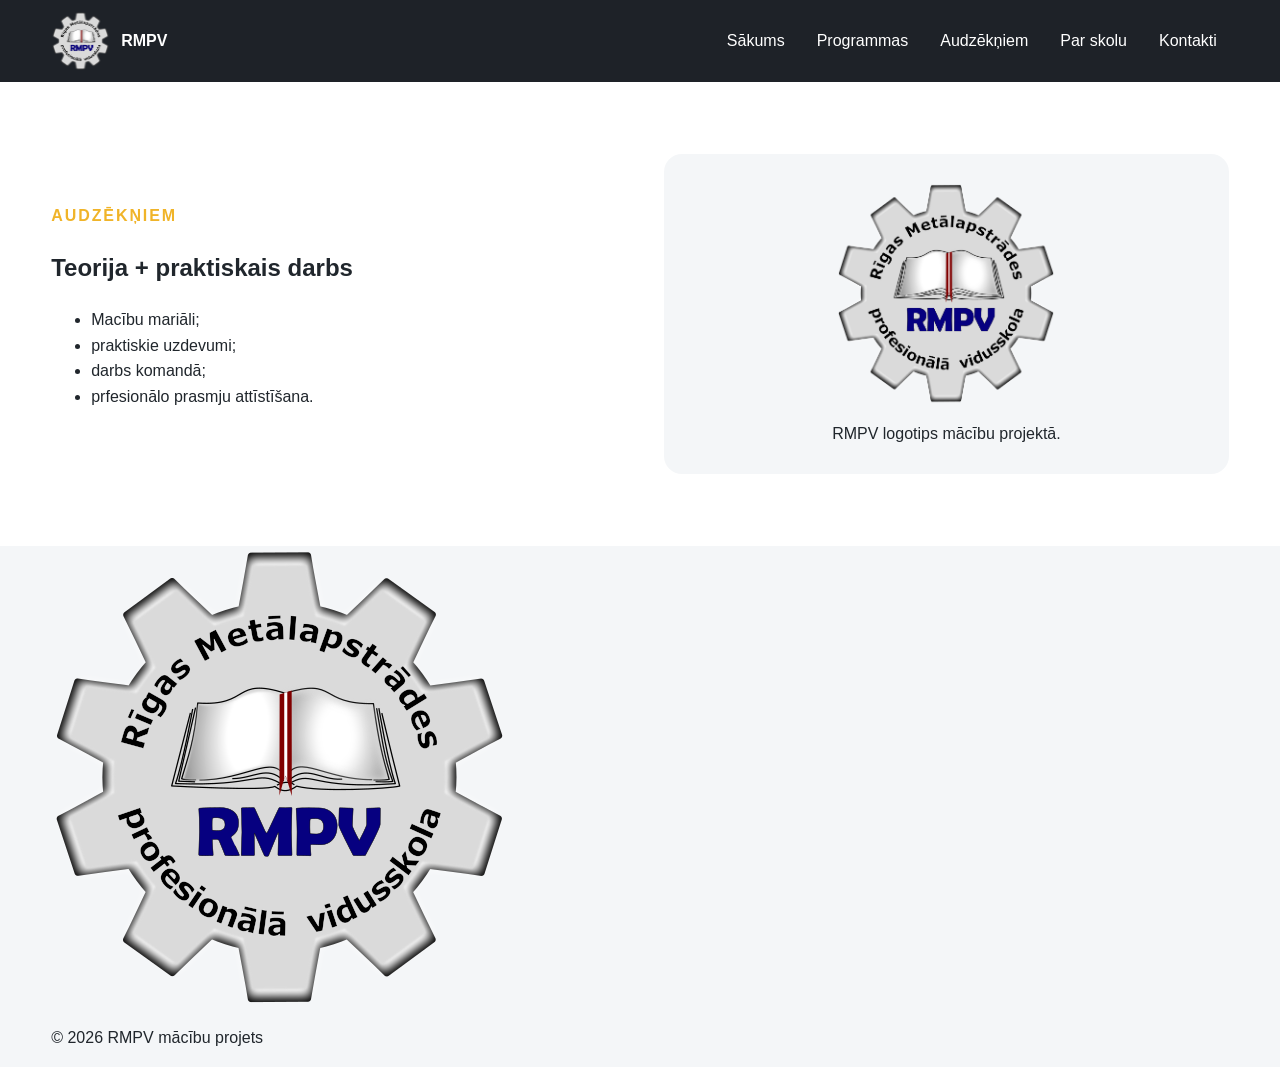
==== audzekniem.html @ 12efbd63 "Initial commit" ====
<!DOCTYPE html>
<html lang="lv">
<head>
    <meta charset="UTF-8">
    <meta name="viewport" content="width=device-width, initial-scale=1.0">
    <meta name="description" content="RMPV HTML un CSS macību projekts">
    <meta name="keywords" content="RMPV, HTML, CSS, programmēšana">
    <title>RMPV | Audzēkņiem</title>
    <link rel="icon" href="assets/favicon.svg" type="image/svg+xml">
    <link rel="stylesheet" href="css/audzekniem.css">
</head>
<body>
    <header class="site-header">
        <div class="container navbar">
            <a class="brand" href="index.html">
                <img class="brand-logo" src="assets/rmpv-logo.png" alt="RMPV logotips">
                <span>RMPV</span>
            </a>

            <nav aria-label="Galvenā navigācija">
                <ul class="nav-links">
                    <li><a href="index.html">Sākums</a></li>
                    <li><a href="programmas.html">Programmas</a></li>
                    <li><a class="active" aria-current="page" href="audzekniem.html">Audzēkņiem</a></li>
                    <li><a href="par-skolu.html">Par skolu</a></li>
                    <li><a href="kontakti.html">Kontakti</a></li>
                </ul>
            </nav>
        </div>
    </header>

    <main>
        <section class="section alt" id="audzekniem">
            <div class="container two-col">
                <div>
                    <span class="eyebrow">Audzēkņiem</span>
                    <h2>Teorija + praktiskais darbs</h2>
                    <ul>
                        <li>Macību mariāli;</li>
                        <li>praktiskie uzdevumi;</li>
                        <li>darbs komandā;</li>
                        <li>prfesionālo prasmju attīstīšana.</li>
                    </ul>
                </div>
                <figure class="logo-card">
                    <img src="assets/rmpv-logo.png" alt="RMPV logotips">
                    <figcaption>RMPV logotips mācību projektā.</figcaption>
                </figure>
            </div>
        </section>

    </main>

    <footer class="site-footer">
        <div class="container footer-row">
            <img src="assets/rmpv-logo.png" alt="RMPV logotips">
            <p>&copy; 2026 RMPV mācību projets</p>
        </div>
    </footer>
    
</body>
</html>
---- css/audzekniem.css ----
* {
    box-sizing: border-box;
}

html {
    scroll-behavior: smooth;
}

body {
    margin: 0;
    font-family: Arial, sans-serif;
    line-height: 1.6;
    color: #20262c;
    background: #f4f6f8;
}

img {
    display: block;
    max-width: 100%;
}

.alt {
    background: white;
}

.brand {
    display: flex;
    align-items: center;
    gap: 12px;
    color: white;
    font-weight: 800;
    text-decoration: none;
}

.brand-logo {
    width: 58px;
    height: 58px;
    object-fit: contain;
}

.container {
    width: min(92%, 1180px);
    margin-inline: auto;
}

.eyebrow {
    color: #f0b429;
    font-weight: 900;
    letter-spacing: 0.12em;
    text-transform: uppercase;
}

.logo-card {
    margin: 0;
    padding: 28px;
    text-align: center;
    background: #f4f6f8;
    border-radius: 18px;
}

.logo-card img {
    width: 220px;
    margin: 0 auto 16px;
}

.navbar {
    min-height: 82px;
    display: flex;
    align-items: center;
    justify-content: space-between;
    gap: 24px;
}

.nav-links {
    display: flex;
    flex-wrap: wrap;
    gap: 8px;
    margin: 0;
    padding: 0;
    list-style: none;
}

.nav-links a {
    padding: 10px 12px;
    color: white;
    text-decoration: none;
    border-radius: 10px;
}

.nav-links a:hover,
.nav-links a:focus {
    color: rgb(225, 207, 9);
    background: rgba(240, 180, 41, 0.14);
}

.section {
    padding: 72px 0;
}

.site-header {
    position: sticky;
    top: 0;
    z-index: 10;
    background: rgba(21, 26, 32, 0.96);
}

.two-col {
    display: grid;
    grid-template-columns: 1fr 1fr;
    align-items: center;
    gap: 48px;
}

@media (max-width: 800px) {
    .navbar {
        padding: 14px 0;
        flex-direction: column;
    }

    .nav-links {
        justify-content: center;
    }

    .two-col {
        grid-template-columns: 1fr;
    } 
}
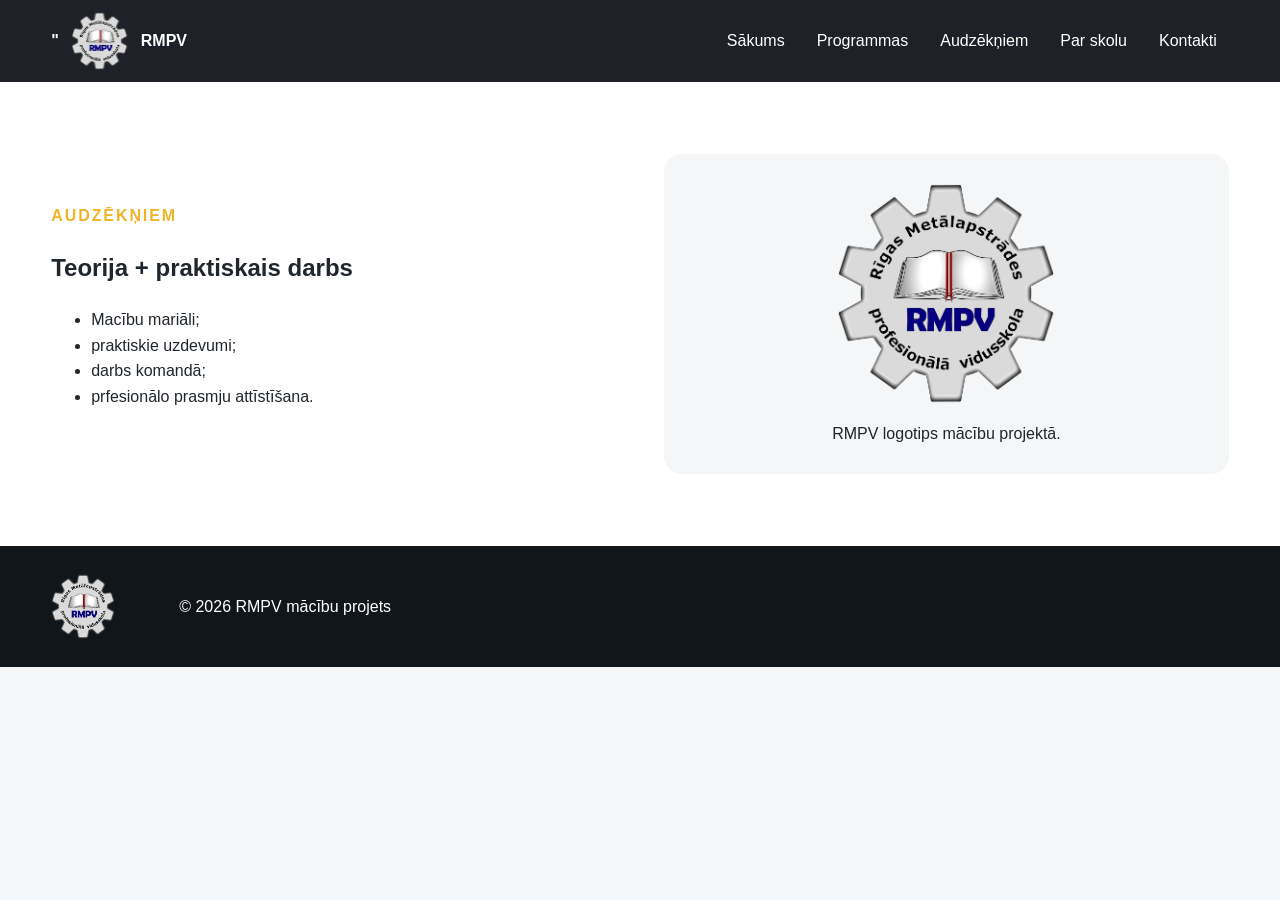
==== commit 48e82bfc: "Two linked stylesheets in four files" ====
--- a/audzekniem.html
+++ b/audzekniem.html
@@ -7,12 +7,13 @@
     <meta name="keywords" content="RMPV, HTML, CSS, programmēšana">
     <title>RMPV | Audzēkņiem</title>
     <link rel="icon" href="assets/favicon.svg" type="image/svg+xml">
+	<link rel="stylesheet" href="css/main.css">
     <link rel="stylesheet" href="css/audzekniem.css">
 </head>
 <body>
     <header class="site-header">
         <div class="container navbar">
-            <a class="brand" href="index.html">
+            <a class="brand" href="index.html">"
                 <img class="brand-logo" src="assets/rmpv-logo.png" alt="RMPV logotips">
                 <span>RMPV</span>
             </a>
@@ -57,6 +58,5 @@
             <p>&copy; 2026 RMPV mācību projets</p>
         </div>
     </footer>
-    
 </body>
 </html>
--- a/css/main.css
+++ b/css/main.css
@@ -0,0 +1,120 @@
+* {
+    box-sizing: border-box;
+}
+
+html {
+    scroll-behavior: smooth;
+}
+
+body {
+    margin: 0;
+    font-family: Arial, sans-serif;
+    line-height: 1.6;
+    color: #20262c;
+    background: #f4f6f8;
+}
+
+img {
+    display: block;
+    max-width: 100%;
+}
+
+.site-header {
+    position: sticky;
+    top: 0;
+    z-index: 10;
+    background: rgba(21, 26, 32, 0.96);
+}
+
+.container {
+    width: min(92%, 1180px);
+    margin-inline: auto;
+}
+
+.navbar {
+    min-height: 82px;
+    display: flex;
+    align-items: center;
+    justify-content: space-between;
+    gap: 24px;
+}
+
+.brand {
+    display: flex;
+    align-items: center;
+    gap: 12px;
+    color: white;
+    font-weight: 800;
+    text-decoration: none;
+}
+
+.brand-logo {
+    width: 58px;
+    height: 58px;
+    object-fit: contain;
+}
+
+.nav-links {
+    display: flex;
+    flex-wrap: wrap;
+    gap: 8px;
+    margin: 0;
+    padding: 0;
+    list-style: none;
+}
+
+.nav-links a {
+    padding: 10px 12px;
+    color: white;
+    text-decoration: none;
+    border-radius: 10px;
+}
+
+.nav-links a:hover,
+.nav-links a:focus {
+    color: rgb(225, 207, 9);
+    background: rgba(240, 180, 41, 0.14);
+}
+
+.section {
+    padding: 72px 0;
+}
+
+.eyebrow {	/* nav failā kontakti.html */
+    color: #f0b429;
+    font-weight: 900;
+    letter-spacing: 0.12em;
+    text-transform: uppercase;
+}
+
+.site-footer {
+    padding: 28px 0;
+    color: white;
+    background: #11161b;
+}
+
+.footer-row {
+    display: flex;
+    align-items: center;
+    gap: 64px;
+}
+
+.footer-row img {
+    width: 64px;
+}
+
+@media (max-width: 800px) {
+    .navbar {
+        padding: 14px 0;
+        flex-direction: column;
+    }
+
+    .nav-links {
+        justify-content: center;
+    }
+
+    .features {
+        flex-direction: column;
+    }
+
+}
--- a/css/audzekniem.css
+++ b/css/audzekniem.css
@@ -1,53 +1,5 @@
-* {
-    box-sizing: border-box;
-}
-
-html {
-    scroll-behavior: smooth;
-}
-
-body {
-    margin: 0;
-    font-family: Arial, sans-serif;
-    line-height: 1.6;
-    color: #20262c;
-    background: #f4f6f8;
-}
-
-img {
-    display: block;
-    max-width: 100%;
-}
-
 .alt {
     background: white;
-}
-
-.brand {
-    display: flex;
-    align-items: center;
-    gap: 12px;
-    color: white;
-    font-weight: 800;
-    text-decoration: none;
-}
-
-.brand-logo {
-    width: 58px;
-    height: 58px;
-    object-fit: contain;
-}
-
-.container {
-    width: min(92%, 1180px);
-    margin-inline: auto;
-}
-
-.eyebrow {
-    color: #f0b429;
-    font-weight: 900;
-    letter-spacing: 0.12em;
-    text-transform: uppercase;
 }
 
 .logo-card {
@@ -63,47 +15,6 @@
     margin: 0 auto 16px;
 }
 
-.navbar {
-    min-height: 82px;
-    display: flex;
-    align-items: center;
-    justify-content: space-between;
-    gap: 24px;
-}
-
-.nav-links {
-    display: flex;
-    flex-wrap: wrap;
-    gap: 8px;
-    margin: 0;
-    padding: 0;
-    list-style: none;
-}
-
-.nav-links a {
-    padding: 10px 12px;
-    color: white;
-    text-decoration: none;
-    border-radius: 10px;
-}
-
-.nav-links a:hover,
-.nav-links a:focus {
-    color: rgb(225, 207, 9);
-    background: rgba(240, 180, 41, 0.14);
-}
-
-.section {
-    padding: 72px 0;
-}
-
-.site-header {
-    position: sticky;
-    top: 0;
-    z-index: 10;
-    background: rgba(21, 26, 32, 0.96);
-}
-
 .two-col {
     display: grid;
     grid-template-columns: 1fr 1fr;
@@ -112,15 +23,6 @@
 }
 
 @media (max-width: 800px) {
-    .navbar {
-        padding: 14px 0;
-        flex-direction: column;
-    }
-
-    .nav-links {
-        justify-content: center;
-    }
-
     .two-col {
         grid-template-columns: 1fr;
     } 
